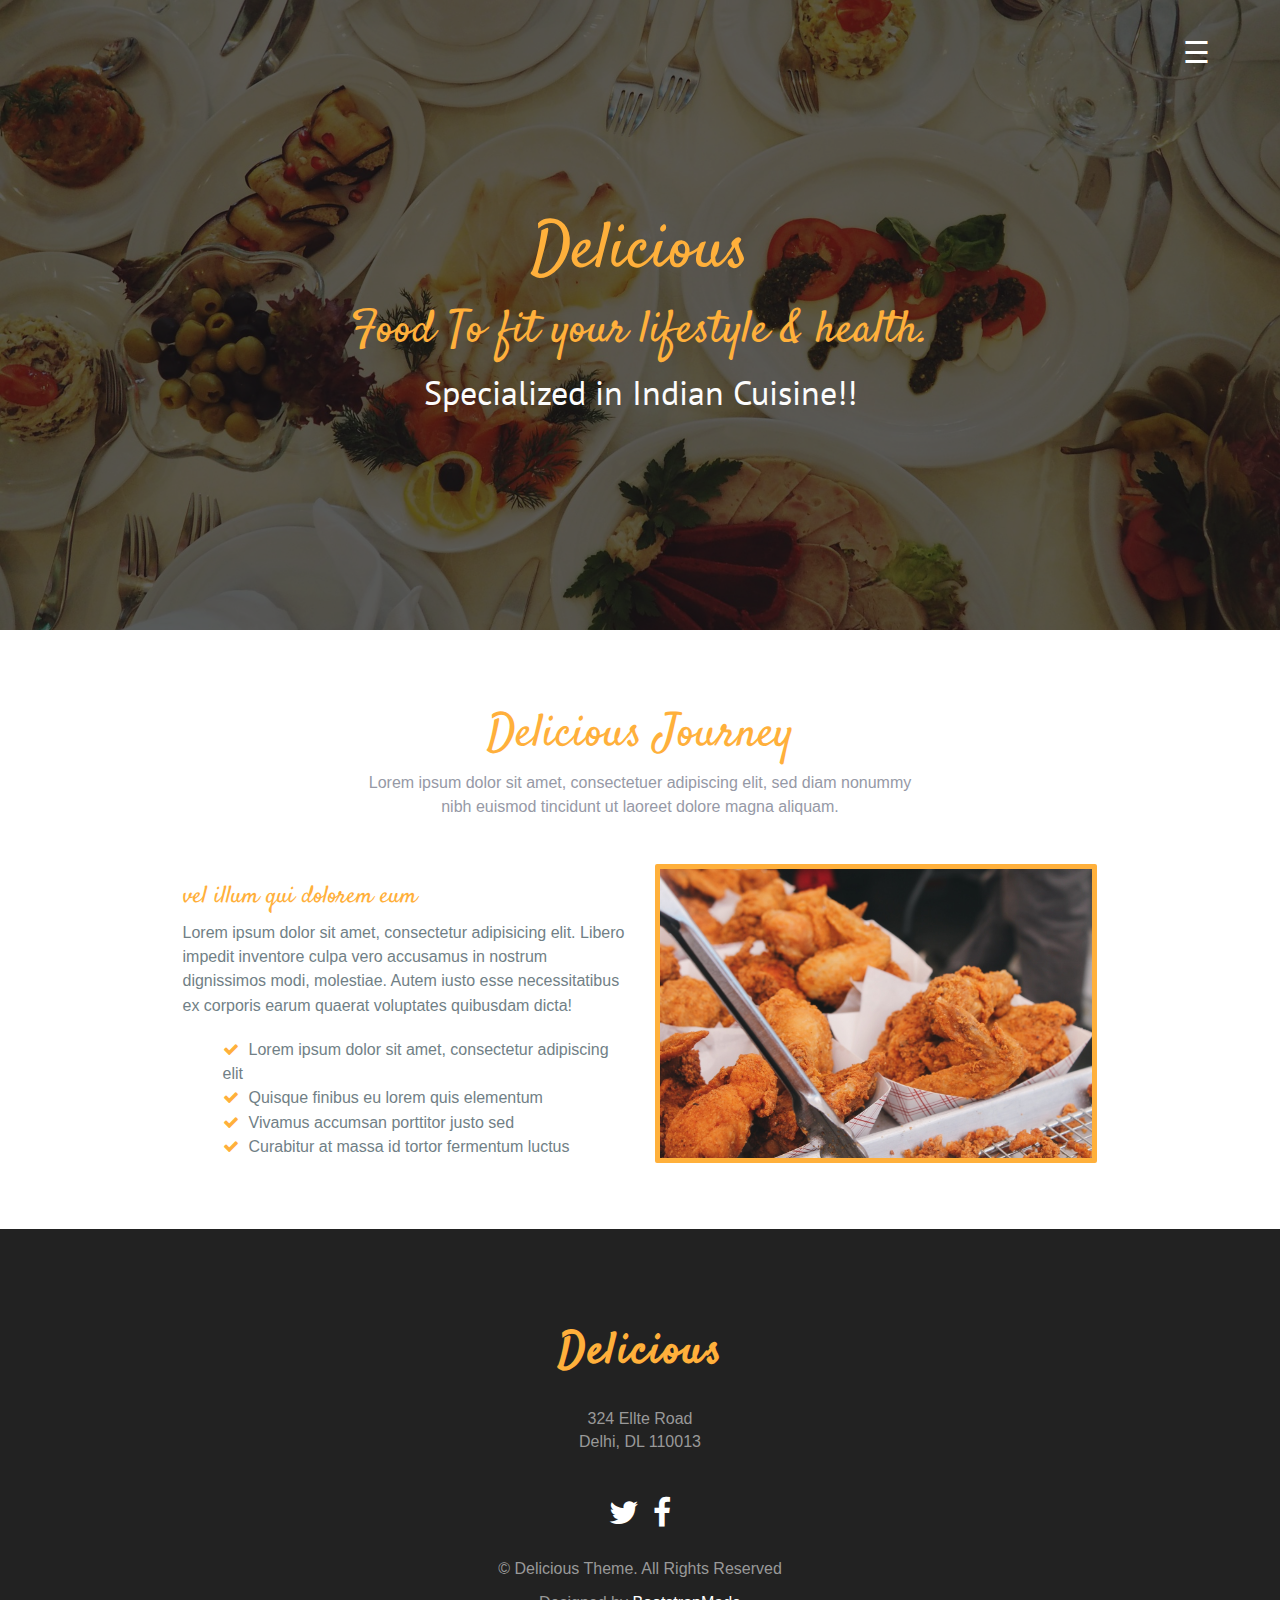
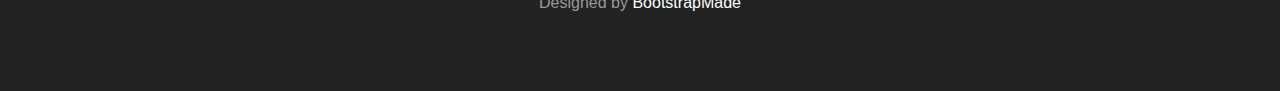
==== index.html @ b6e2ffa2 "removed some of the sections (e.g menu page)" ====
<!DOCTYPE html>
<html lang="en">

<head>
  <meta charset="utf-8">
  <meta name="viewport" content="width=device-width, initial-scale=1">
  <title>Delicious</title>
  <meta name="description" content="Free Bootstrap Theme by BootstrapMade.com">
  <meta name="keywords" content="free website templates, free bootstrap themes, free template, free bootstrap, free website template">

  <link rel="stylesheet" type="text/css" href="https://fonts.googleapis.com/css?family=Satisfy|Bree+Serif|Candal|PT+Sans">
  <link rel="stylesheet" type="text/css" href="css/font-awesome.min.css">
  <link rel="stylesheet" type="text/css" href="css/bootstrap.min.css">
  <link rel="stylesheet" type="text/css" href="css/style.css">
  <!-- =======================================================
    Theme Name: Delicious
    Theme URL: https://bootstrapmade.com/delicious-free-restaurant-bootstrap-theme/
    Author: BootstrapMade.com
    Author URL: https://bootstrapmade.com
  ======================================================= -->
</head>

<body>
  <!--banner-->
  <section id="banner">
    <div class="bg-color">
      <header id="header">
        <div class="container">
          <div id="mySidenav" class="sidenav">
            <a href="javascript:void(0)" class="closebtn" onclick="closeNav()">&times;</a>
            <a href="#about">About</a>
          </div>
          <!-- Use any element to open the sidenav -->
          <span onclick="openNav()" class="pull-right menu-icon">☰</span>
        </div>
      </header>
      <div class="container">
        <div class="row">
          <div class="inner text-center">
            <h1 class="logo-name">Delicious</h1>
            <h2>Food To fit your lifestyle & health.</h2>
            <p>Specialized in Indian Cuisine!!</p>
          </div>
        </div>
      </div>
    </div>
  </section>
  <!-- / banner -->
  <!--about-->
  <section id="about" class="section-padding">
    <div class="container">
      <div class="row">
        <div class="col-md-12 text-center marb-35">
          <h1 class="header-h">Delicious Journey</h1>
          <p class="header-p">Lorem ipsum dolor sit amet, consectetuer adipiscing elit, sed diam nonummy
            <br>nibh euismod tincidunt ut laoreet dolore magna aliquam. </p>
        </div>
        <div class="col-md-1"></div>
        <div class="col-md-10">
          <div class="col-md-6 col-sm-6">
            <div class="about-info">
              <h2 class="heading">vel illum qui dolorem eum</h2>
              <p>Lorem ipsum dolor sit amet, consectetur adipisicing elit. Libero impedit inventore culpa vero accusamus in nostrum dignissimos modi, molestiae. Autem iusto esse necessitatibus ex corporis earum quaerat voluptates quibusdam dicta!</p>
              <div class="details-list">
                <ul>
                  <li><i class="fa fa-check"></i>Lorem ipsum dolor sit amet, consectetur adipiscing elit</li>
                  <li><i class="fa fa-check"></i>Quisque finibus eu lorem quis elementum</li>
                  <li><i class="fa fa-check"></i>Vivamus accumsan porttitor justo sed </li>
                  <li><i class="fa fa-check"></i>Curabitur at massa id tortor fermentum luctus</li>
                </ul>
              </div>
            </div>
          </div>
          <div class="col-md-6 col-sm-6">
            <img src="img/res01.jpg" alt="" class="img-responsive">
          </div>
        </div>
        <div class="col-md-1"></div>
      </div>
    </div>
  </section>
  <!--/about-->
  <!-- footer -->
  <footer class="footer text-center">
    <div class="footer-top">
      <div class="row">
        <div class="col-md-offset-3 col-md-6 text-center">
          <div class="widget">
            <h4 class="widget-title">Delicious</h4>
            <address>324 Ellte Road<br>Delhi, DL 110013</address>
            <div class="social-list">
              <a href="#"><i class="fa fa-twitter" aria-hidden="true"></i></a>
              <a href="#"><i class="fa fa-facebook" aria-hidden="true"></i></a>
            </div>
            <p class="copyright clear-float">
              © Delicious Theme. All Rights Reserved
              <div class="credits">
                <!--
                  All the links in the footer should remain intact.
                  You can delete the links only if you purchased the pro version.
                  Licensing information: https://bootstrapmade.com/license/
                  Purchase the pro version with working PHP/AJAX contact form: https://bootstrapmade.com/buy/?theme=Delicious
                -->
                Designed by <a href="https://bootstrapmade.com/">BootstrapMade</a>
              </div>
            </p>
          </div>
        </div>
      </div>
    </div>
  </footer>
  <!-- / footer -->

  <script src="js/jquery.min.js"></script>
  <script src="js/jquery.easing.min.js"></script>
  <script src="js/bootstrap.min.js"></script>
  <script src="js/custom.js"></script>
  <script src="contactform/contactform.js"></script>

</body>

</html>
---- css/style.css ----
/*
    Theme Name: Delicious
    Theme URL: https://bootstrapmade.com/delicious-free-restaurant-bootstrap-theme/
    Author: BootstrapMade.com
    Author URL: https://bootstrapmade.com
*/

body {
	font-size: 15px;
    line-height: 1.52;
    color: #717f86;
    font-size: 16px;
	font-family: 'Open Sans', sans-serif;
    font-weight: 400;
    overflow-x: hidden;
}
ol, ul {
	list-style: none;
}
blockquote, q {
	quotes: none;
}
blockquote:before, blockquote:after,
q:before, q:after {
	content: '';
	content: none;
}
table {
	border-collapse: collapse;
	border-spacing: 0;
}
#banner{
    background: url(../img/banner-bg.jpg) no-repeat center top;
    background-size: cover;
    min-height: 630px;
}
.bg-color{
    background-color: RGBA(0, 0, 0, 0.61);
    min-height: 630px;
}
#banner h2{
    font-family: 'Satisfy', sans-serif;
    font-size: 45px;
    color: #FFB03B;
}
#banner p{
    font-family: 'PT Sans', sans-serif;
    color: #fcfcfc;
    font-size: 34px;
}
.section-padding{
    padding: 60px 0px;
}
.logo-name{
    font-family: 'Satisfy', sans-serif;
    font-size: 65px;
    margin-top: 140px;
    color: #FFB03B;
}
.sidenav {
    height: 100%;
    width: 0;
    position: fixed;
    z-index: 1;
    top: 0;
    right: 0;
    background-color: #111;
    overflow-x: hidden;
    padding-top: 60px;
    transition: 0.5s;
}
.sidenav a {
    padding: 8px 8px 8px 32px;
    text-decoration: none;
    font-size: 25px;
    color: #818181;
    display: block;
    transition: 0.3s
}
.sidenav a:hover, .offcanvas a:focus{
    color: #f1f1f1;
}
.closebtn {
    position: absolute;
    top: 0;
    right: 25px;
    font-size: 36px !important;
    margin-left: 50px;
}
#main {
    transition: margin-left .5s;
    padding: 20px;
}
.menu-icon
{
    color: #fff;
    font-size: 30px;
    margin-top: 30px;
    cursor: pointer;
}

.header-h {
    color: #FFB03B;
    font-size: 46px;
    font-family: 'Satisfy', sans-serif;
    font-weight: 300;
}
.header-p {
    color: #9699a6;
    font-size: 16px;
}
.msg-row {
    margin-top: 56px;
}
.media-body, .media-left, .media-right {
    display: table-cell;
    vertical-align: top;
}
.bg-13 {background-color: #f04e4e;
    width: 70px;
    height: 70px;
    border-radius: 50%;
}
.contact-icon {
    color: #fff;
    position: absolute;
    left: 34px;
    font-size: 32px;
    margin-top: 18px;
}
.bg-1 {
    background-color: #fecc17;
    width: 70px;
    height: 70px;
    border-radius: 50%;
}
.bg-14 {
    background-color: #ccdb38;
    width: 70px;
    height: 70px;
    border-radius: 50%;
}
.dark-blue {
    color: #31364c;
    font-size: 24px;
    margin-top: 0;
}
.light-blue {
    color: #9699a6;
    font-size: 16px;
    margin-bottom: 1px;
}
.media-body {
    margin-left: 10px;
    padding-left: 13px;
}
.media-2 {
    margin-top: 30px;
}
.newinput .form-group {
    margin: 8px 0 9px !important;
    padding-bottom: 10px;
}
.contact-form .form-control {
    color: #000 !important;
    font-size: 16px;
    font-weight: normal;
    height: 38px;
    line-height: 1.42857;
    padding: 7px 0;
}
.form-control, .form-group .form-control {
    border: 0;
    background-image: -webkit-gradient(linear, left top, left bottom, from(#009688), to(#009688)), -webkit-gradient(linear, left top, left bottom, from(#D2D2D2), to(#D2D2D2));
    background-image: -webkit-linear-gradient(#009688, #009688), -webkit-linear-gradient(#D2D2D2, #D2D2D2);
    background-image: -o-linear-gradient(#009688, #009688), -o-linear-gradient(#D2D2D2, #D2D2D2);
    background-image: linear-gradient(#009688, #009688), linear-gradient(#D2D2D2, #D2D2D2);
    -webkit-background-size: 0 2px, 100% 1px;
    background-size: 0 2px, 100% 1px;
    background-repeat: no-repeat;
    background-position: center bottom, center -webkit-calc(100% - 1px);
    background-position: center bottom, center calc(100% - 1px);
    background-color: rgba(0, 0, 0, 0);
    -webkit-transition: background 0s ease-out;
    -o-transition: background 0s ease-out;
    transition: background 0s ease-out;
    float: none;
    -webkit-box-shadow: none;
    box-shadow: none;
    border-radius: 0;
}
.contact-form {
    margin: 8px 0 9px !important;
    padding-bottom: 10px;
}
.contact-form textarea.form-control {
    color: #000 !important;
    height: auto;
}
.contacts-btn {
    background-color:  #FFB03B !important;
    color: #ffffff !important;
    width: 170px;
    height: 54px;
    border-radius: 3px;
    font-size: 16px;
    font-family: 'Roboto', sans-serif;
    font-weight: normal;
    text-transform: capitalize;
    border: 0px;
    color: #000 !important;
}

.validation {
    color: red;
    display:none;
    margin: 0 0 20px;
    font-weight:400;
    font-size:13px;
}

#sendmessage {
    color: green;
    border:1px solid green;
    display:none;
    text-align:center;
    padding:15px;
    font-weight:600;
    margin-bottom:15px;
}

#errormessage {
    color: red;
    display:none;
    border:1px solid red;
    text-align:center;
    padding:15px;
    font-weight:600;
    margin-bottom:15px;
}

#sendmessage.show, #errormessage.show, .show {
    display:block;
}

.phone-in-talk, .hour-icon
{
    font-size: 35px;
    line-height: 70px;
    color: rgb(255, 255, 255);
}


.heading{
    font-family: 'Satisfy', sans-serif;
    color: #FFB03B;
    font-size: 24px;
}
.marb-35{
    margin-bottom: 35px;
}
.details-list{
    margin-top: 20px;
}
.details-list ul li i {
    margin-right: 10px;
    color: #ffb03b;
}
#about img
{
    border: 5px solid rgb(255, 176, 59);
    border-radius: 2px;
}
#event{
    background: url('../img/res02.jpg') no-repeat;
    background-size: cover;
}
.left-images img {
    height: 308px;
    width: 100%;
}
.left-images{
    padding: 0px;
}
.details-text {
    border-right: 2px solid #841b2d;
}
.details-text {
    background-color: rgba(14, 4, 4, 0.70);
    border-right: 2px solid #A87F41;
    padding: 20px 20px 30px 30px;
    overflow: auto;
}
.content-holder h2 {
    color: #FFB03B;
    font-size: 32px;
    padding-bottom: 15px;
    font-family: 'Satisfy', sans-serif;
}
.content-holder address strong {
    color: #FFB03B;
    padding: 10px 0px;
}
.details-text p {
    color: #E8E8E8;
    line-height: 26px;
    letter-spacing: 1px;
    font-weight: 300;
}
.btn-read-more {
    background: #FFB03B;
    padding: 7px 19px;
    font-family: 'Roboto', sans-serif;
    font-size: 12px;
    line-height: 17px;
    font-weight: 400;
    letter-spacing: 1px;
    border-radius: 3px;
    color: #000;
    text-transform: uppercase;
    margin-top: 10px;
}
.btn-read-more:hover
{
    color: #000;
}
#Container .mix{
    display: none;
}
.menu-restaurant{
    width: 50%;
    float: left;
    padding: 15px;
    position: relative;
}
.menu-restaurant .menu-title {
    float: left;
    font-family: Montserrat,arial;
    text-transform: uppercase;
    letter-spacing: 1px;
    color: #FFB03B;
}
.menu-restaurant .menu-line {
    position: absolute;
    bottom: 6px;
    border-bottom: 1px dotted rgba(0,0,0,.3);
    margin-left: .6rem;
    margin-right: .6rem;
}
.menu-restaurant .menu-price {
    font-weight: 600;
    position: absolute;
    right: 0;
    top: 0;
}
.menu-restaurant .menu-subtitle {
    display: block;
    float: left;
    color: #B1B1B1;
    font-family: Satisfy,'Open Sans',arial;
    font-size: 1.2rem;
}
.menu-restaurant span.clearfix {
    position: relative;
    display: block;
}

#menu-flters ul li a.active, #menu-flters ul li a:hover {
    background: #FFB03B;
    color: #fff;
    border: 1px solid #FFB03B;
}
#menu-flters ul li {
    display: inline-block;
    color: #fff;
    text-transform: capitalize;
    letter-spacing: 1px;
    margin-bottom: 40px;
}
#menu-flters ul li a {
    padding: 10px 20px;
    font-size: 14px;
    color: #565656;
    border-radius: 0px;
    border: 1px solid #BBBBBB;
    text-decoration: none;
    cursor: pointer;
}

.footer {
    width: 100%;
    background-color: #222;
    position: relative;
    z-index: 1;
}
.footer a {
    color: #fff;
}

.footer .footer-top {
    padding-top: 9rem;
    padding-bottom: 5rem;
}
.footer .widget-title, .footer .widget-title a {
    font-size: 1.4rem;
    font-weight: 700;
    letter-spacing: 0.2rem;
    color: #999;
}
.footer .widget-title{
    padding-bottom: 20px;
    font-family: 'Satisfy', sans-serif;
    font-size: 44px;
    color: #FFB03B;
}
.footer .widget, .footer address {
    color: #999;
    text-transform: none;
    font-style: normal;
    padding-bottom: 15px;
}
.footer .navigation, .footer .social-list {
    float: none;
    margin-bottom: 20px;
}
.list-horizontal li {
    display: inline-block;
}
#contact{
    background-color: rgba(221, 221, 221, 0.33);
}
.footer .social-list a {
    font-size: 32px;
    font-weight: normal;
    color: #fff;
    text-transform: uppercase;
    margin: 0 5px;
}
@media (min-width: 768px) and (max-width: 980px) {
    .content-holder h2 {
        font-size: 23px;
    }
    .details-text p {
        line-height: 16.6px;
    }
}
@media (min-width: 451px) and (max-width: 767px) {
    .details-text {
        border:0px;
        border-bottom: 2px solid #A87F41;
    }
}
@media (min-width: 20px) and (max-width: 450px) {
    .menu-restaurant {
    width: 100%;
    }
    .details-text {
        border:0px;
        border-bottom: 2px solid #A87F41;
    }
    .header-h {
        font-size: 35px;
    }
    .header-p, body{
        font-size: 14px;
    }
    .about-info, .mr-15{
        margin-bottom: 15px;
    }
    #banner h2{
        font-size: 25px;
    }
    #banner p{
        font-size: 25px;
    }
    .sidenav {padding-top: 15px;}
    .sidenav a {font-size: 18px;}
}
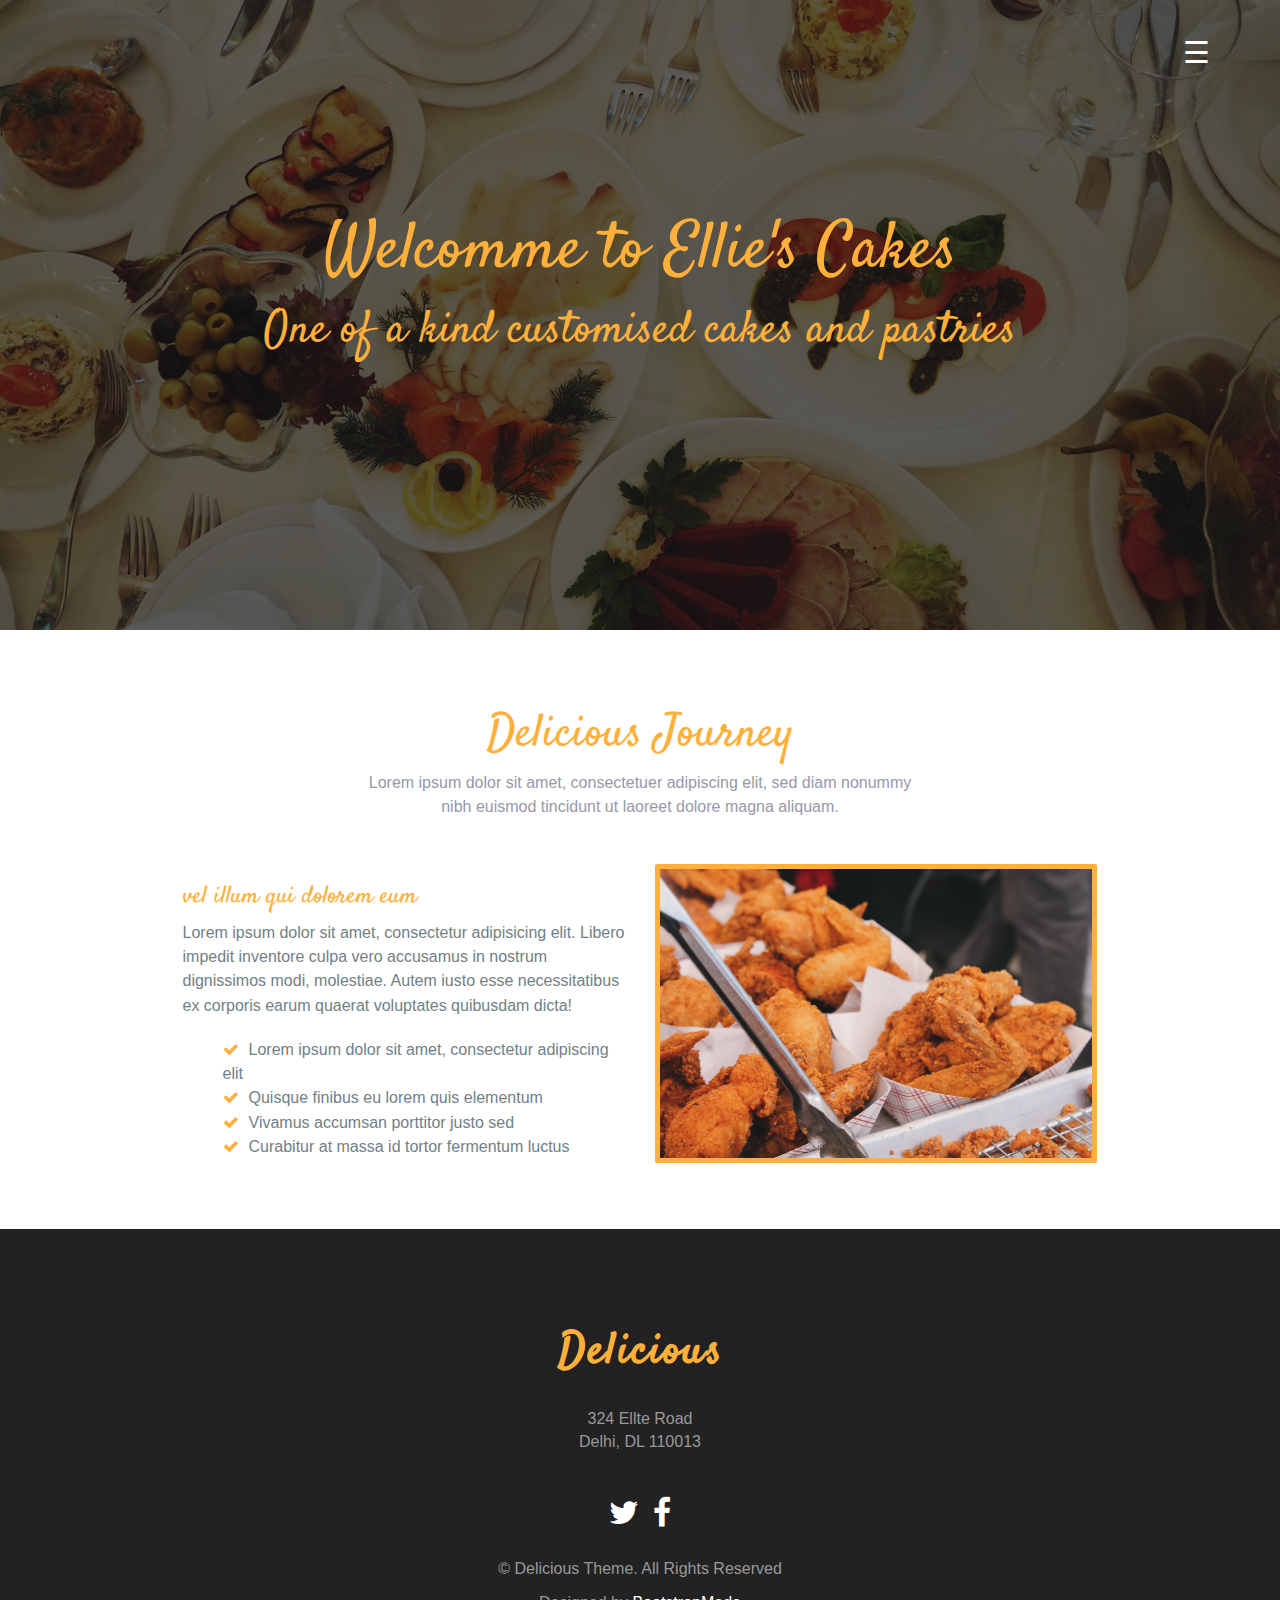
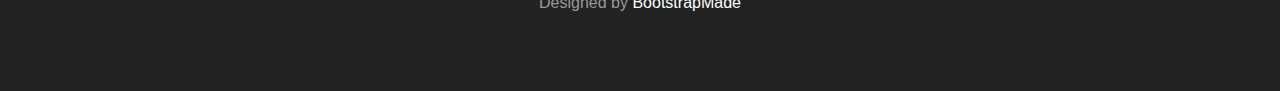
==== commit 4e844c1b: "title" ====
--- a/index.html
+++ b/index.html
@@ -4,7 +4,7 @@
 <head>
   <meta charset="utf-8">
   <meta name="viewport" content="width=device-width, initial-scale=1">
-  <title>Delicious</title>
+  <title>Welcome to Ellies' Cakes</title>
   <meta name="description" content="Free Bootstrap Theme by BootstrapMade.com">
   <meta name="keywords" content="free website templates, free bootstrap themes, free template, free bootstrap, free website template">
 
@@ -37,9 +37,9 @@
       <div class="container">
         <div class="row">
           <div class="inner text-center">
-            <h1 class="logo-name">Delicious</h1>
-            <h2>Food To fit your lifestyle & health.</h2>
-            <p>Specialized in Indian Cuisine!!</p>
+            <h1 class="logo-name">Welcomme to Ellie's Cakes</h1>
+            <h2>One of a kind customised cakes and pastries</h2>
+
           </div>
         </div>
       </div>
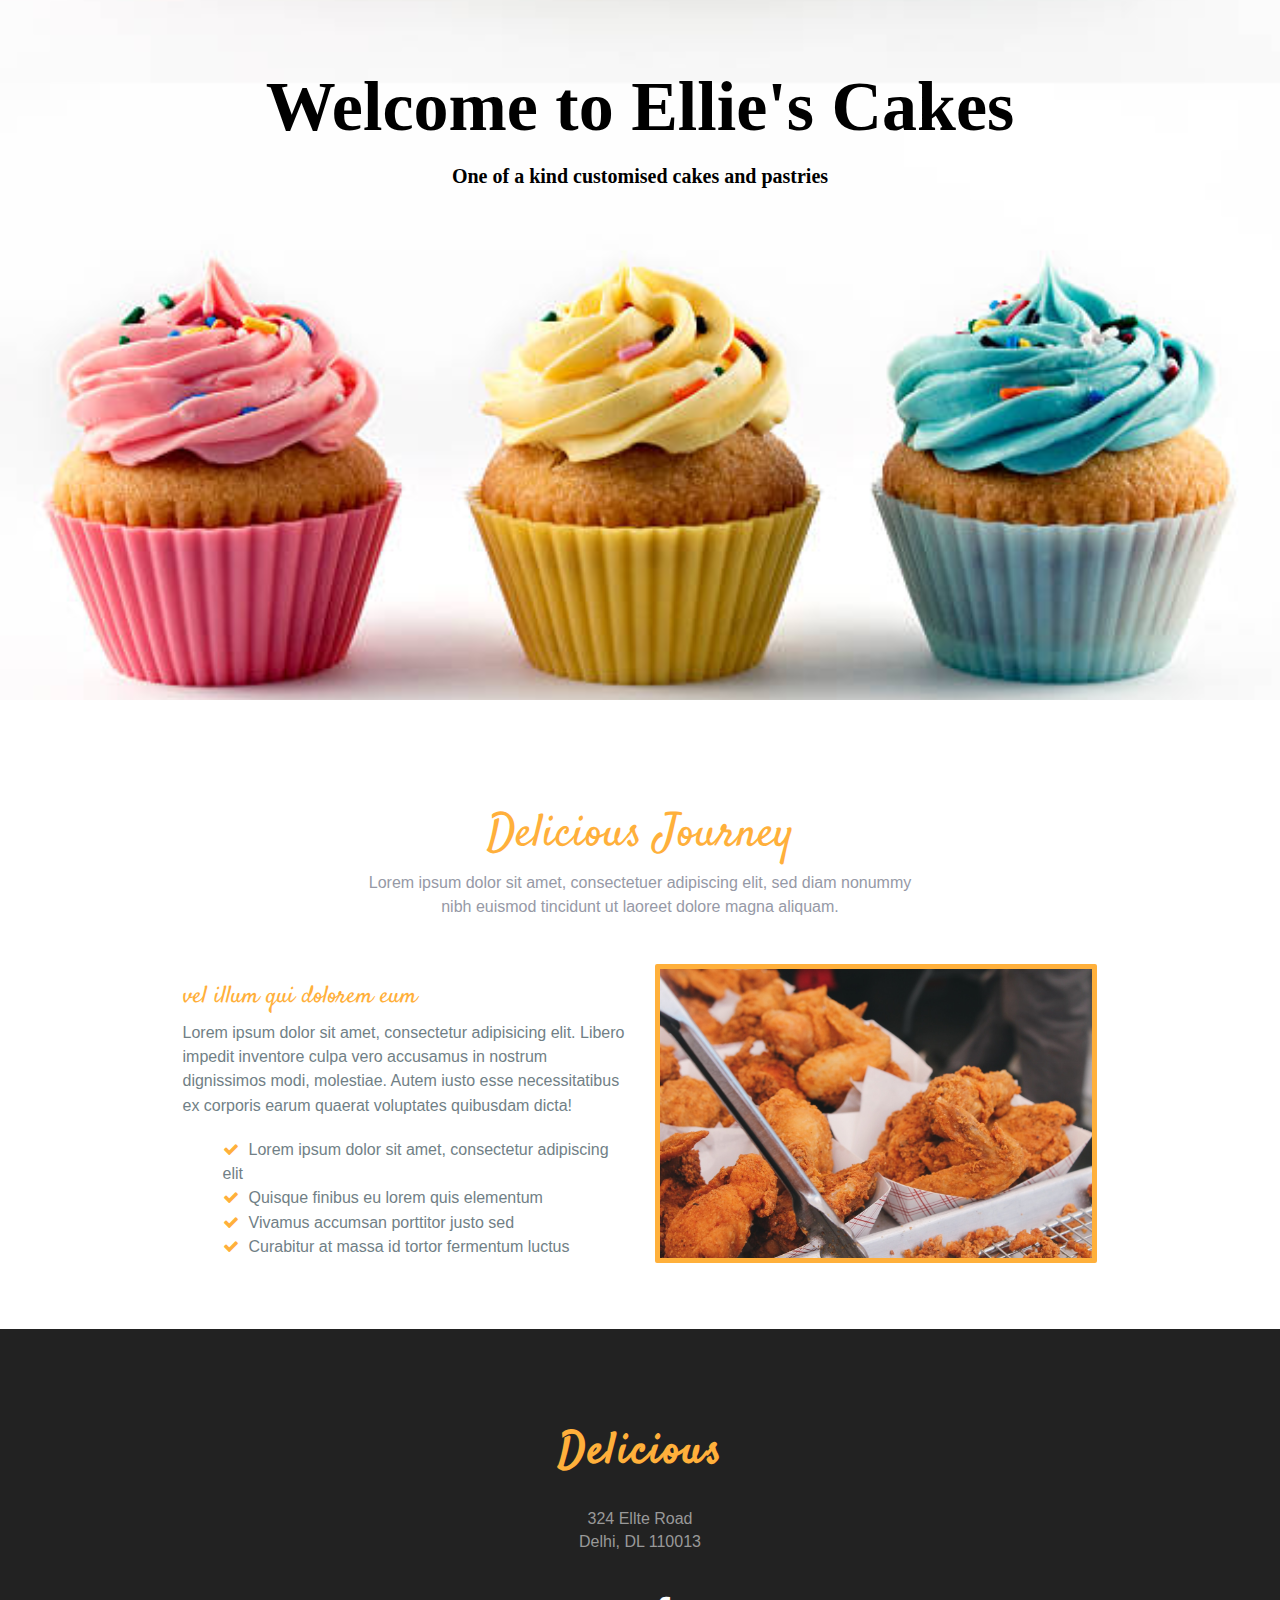
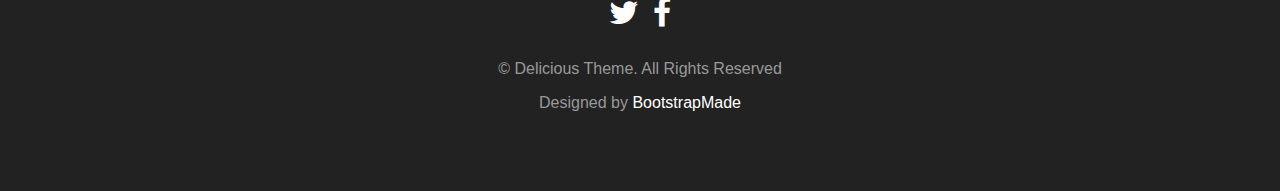
==== commit 914cf3e6: "Added a CSS file, and changed the background image" ====
--- a/index.html
+++ b/index.html
@@ -4,9 +4,11 @@
 <head>
   <meta charset="utf-8">
   <meta name="viewport" content="width=device-width, initial-scale=1">
-  <title>Welcome to Ellies' Cakes</title>
+  <title>Ellies' Cakes</title>
   <meta name="description" content="Free Bootstrap Theme by BootstrapMade.com">
   <meta name="keywords" content="free website templates, free bootstrap themes, free template, free bootstrap, free website template">
+  <link href='css/bootstrap.css' rel='stylesheet'>
+  <link href='css/main.css' rel='stylesheet'>
 
   <link rel="stylesheet" type="text/css" href="https://fonts.googleapis.com/css?family=Satisfy|Bree+Serif|Candal|PT+Sans">
   <link rel="stylesheet" type="text/css" href="css/font-awesome.min.css">
@@ -22,23 +24,15 @@
 
 <body>
   <!--banner-->
-  <section id="banner">
-    <div class="bg-color">
-      <header id="header">
-        <div class="container">
-          <div id="mySidenav" class="sidenav">
-            <a href="javascript:void(0)" class="closebtn" onclick="closeNav()">&times;</a>
-            <a href="#about">About</a>
-          </div>
-          <!-- Use any element to open the sidenav -->
-          <span onclick="openNav()" class="pull-right menu-icon">☰</span>
-        </div>
-      </header>
-      <div class="container">
-        <div class="row">
-          <div class="inner text-center">
-            <h1 class="logo-name">Welcomme to Ellie's Cakes</h1>
-            <h2>One of a kind customised cakes and pastries</h2>
+  <div class='jumbotron'>
+    <div class ='container'>
+      <div id="welcome" class='text-center'>
+        <h1>Welcome to Ellie's Cakes</h1>
+        <h2>One of a kind customised cakes and pastries</h2>
+  </div>
+
+</div>
+</div>
 
           </div>
         </div>
--- a/css/main.css
+++ b/css/main.css
@@ -0,0 +1,23 @@
+.jumbotron {
+background-image: url('../img/cupcakes.jpg');
+background-repeat: repeat;
+background-position: center;
+background-size: contain;
+background-attachment: fixed;
+min-height: 700px;
+}
+
+#welcome h1 {
+  font-size: 70px;
+  font-weight: 800;
+  color: black;
+  font-family: Calibri;
+}
+
+
+#welcome h2 {
+  font-size: 20px;
+  font-weight: 600;
+  color: black;
+  font-family: Calibri;
+}
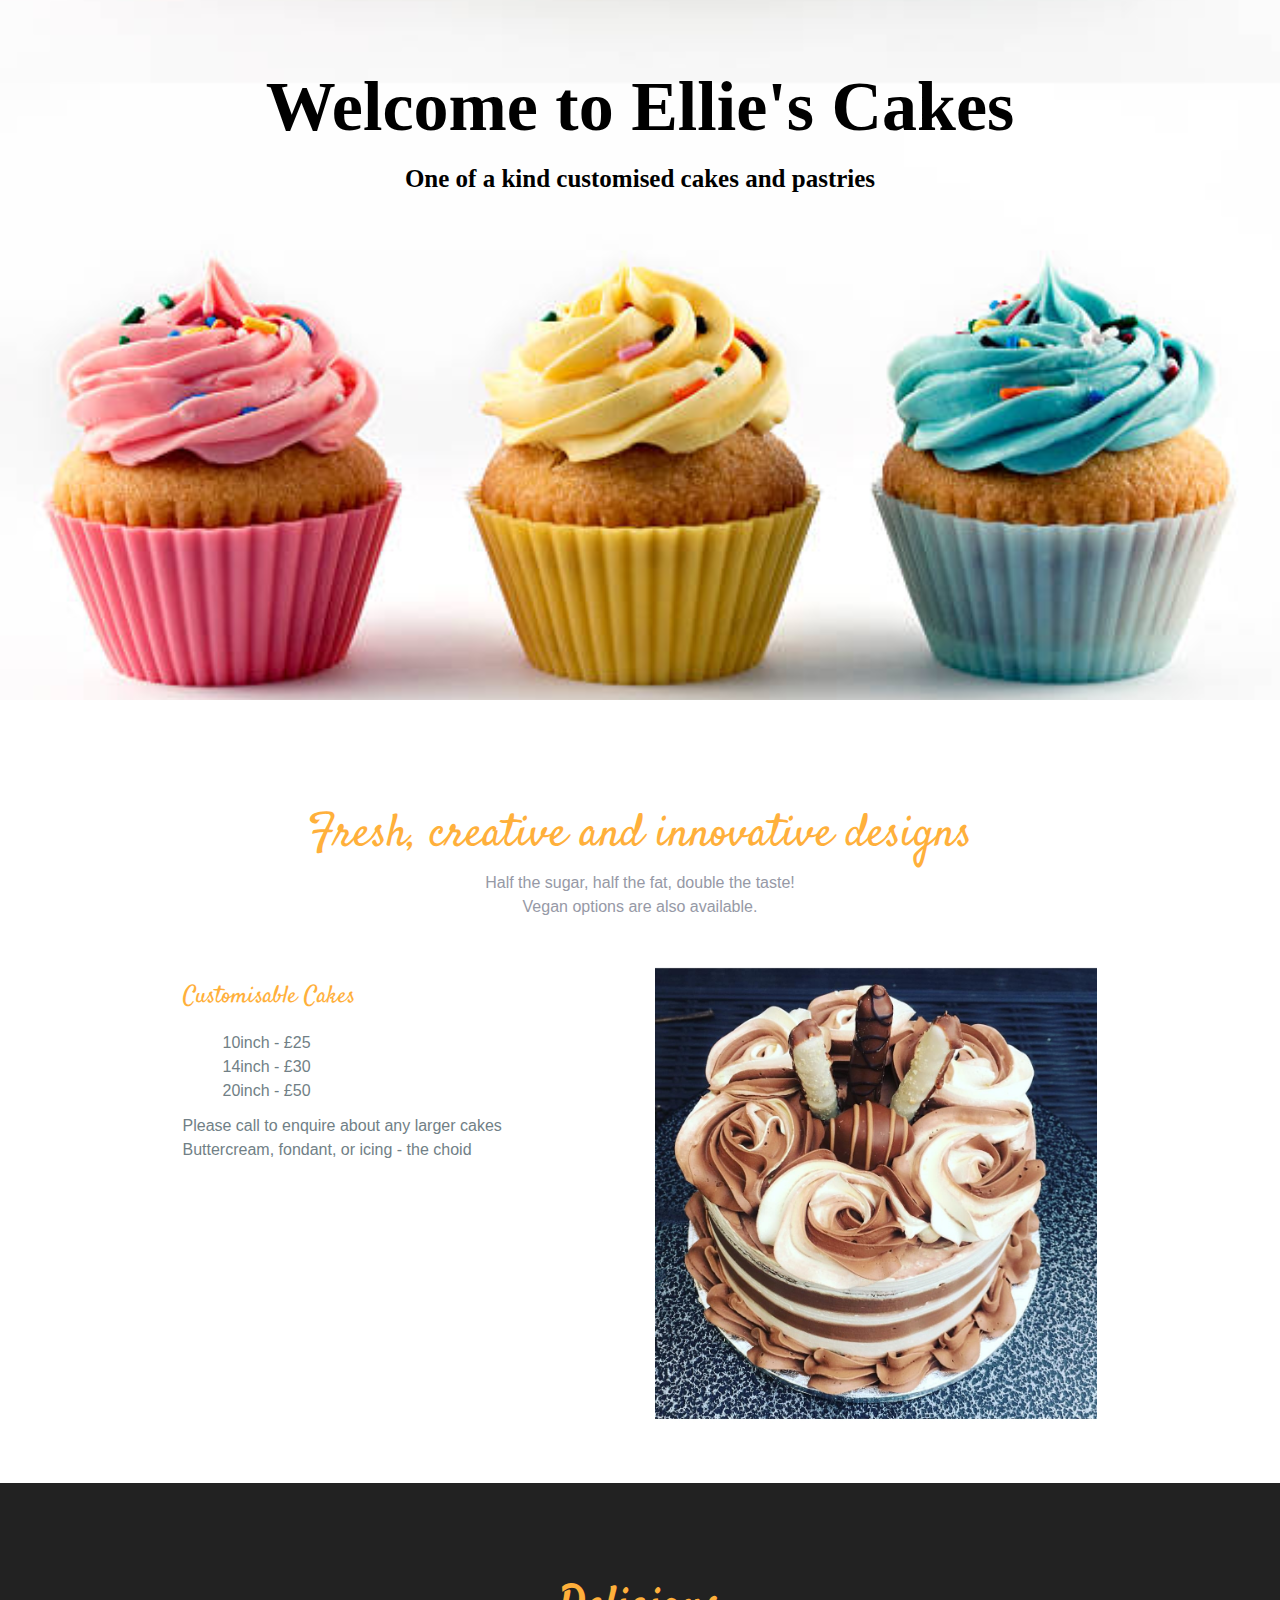
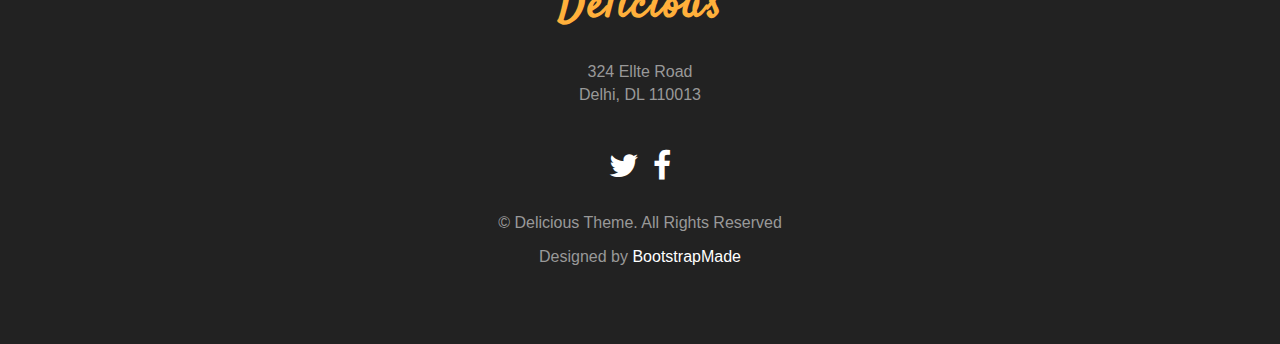
==== commit e77ff979: "added some info in the middle of the page aboout costs etc." ====
--- a/index.html
+++ b/index.html
@@ -41,32 +41,33 @@
   </section>
   <!-- / banner -->
   <!--about-->
-  <section id="about" class="section-padding">
+  <section id="moreinfo" class="section-padding">
     <div class="container">
       <div class="row">
         <div class="col-md-12 text-center marb-35">
-          <h1 class="header-h">Delicious Journey</h1>
-          <p class="header-p">Lorem ipsum dolor sit amet, consectetuer adipiscing elit, sed diam nonummy
-            <br>nibh euismod tincidunt ut laoreet dolore magna aliquam. </p>
+          <h1 class="header-h">Fresh, creative and innovative designs</h1>
+          <p class="header-p">Half the sugar, half the fat, double the taste!
+            <br> Vegan options are also available.</p>
         </div>
         <div class="col-md-1"></div>
         <div class="col-md-10">
           <div class="col-md-6 col-sm-6">
             <div class="about-info">
-              <h2 class="heading">vel illum qui dolorem eum</h2>
-              <p>Lorem ipsum dolor sit amet, consectetur adipisicing elit. Libero impedit inventore culpa vero accusamus in nostrum dignissimos modi, molestiae. Autem iusto esse necessitatibus ex corporis earum quaerat voluptates quibusdam dicta!</p>
+              <h2 class="heading">Customisable Cakes</h2>
+
               <div class="details-list">
                 <ul>
-                  <li><i class="fa fa-check"></i>Lorem ipsum dolor sit amet, consectetur adipiscing elit</li>
-                  <li><i class="fa fa-check"></i>Quisque finibus eu lorem quis elementum</li>
-                  <li><i class="fa fa-check"></i>Vivamus accumsan porttitor justo sed </li>
-                  <li><i class="fa fa-check"></i>Curabitur at massa id tortor fermentum luctus</li>
-                </ul>
+                  <li>10inch - £25 </li>
+                  <li>14inch - £30</li>
+                  <li>20inch - £50 </li>
+              </ul>
+              Please call to enquire about any larger cakes
+              <p> Buttercream, fondant, or icing - the choid</p>
               </div>
             </div>
           </div>
           <div class="col-md-6 col-sm-6">
-            <img src="img/res01.jpg" alt="" class="img-responsive">
+            <img src="img/choccake.jpg" alt="" class="img-responsive">
           </div>
         </div>
         <div class="col-md-1"></div>
--- a/css/main.css
+++ b/css/main.css
@@ -16,8 +16,14 @@
 
 
 #welcome h2 {
-  font-size: 20px;
+  font-size: 25px;
   font-weight: 600;
   color: black;
-  font-family: Calibri;
+  font-family: cursive; Calibri;
 }
+
+
+ {
+  color: #e6005c;
+
+}
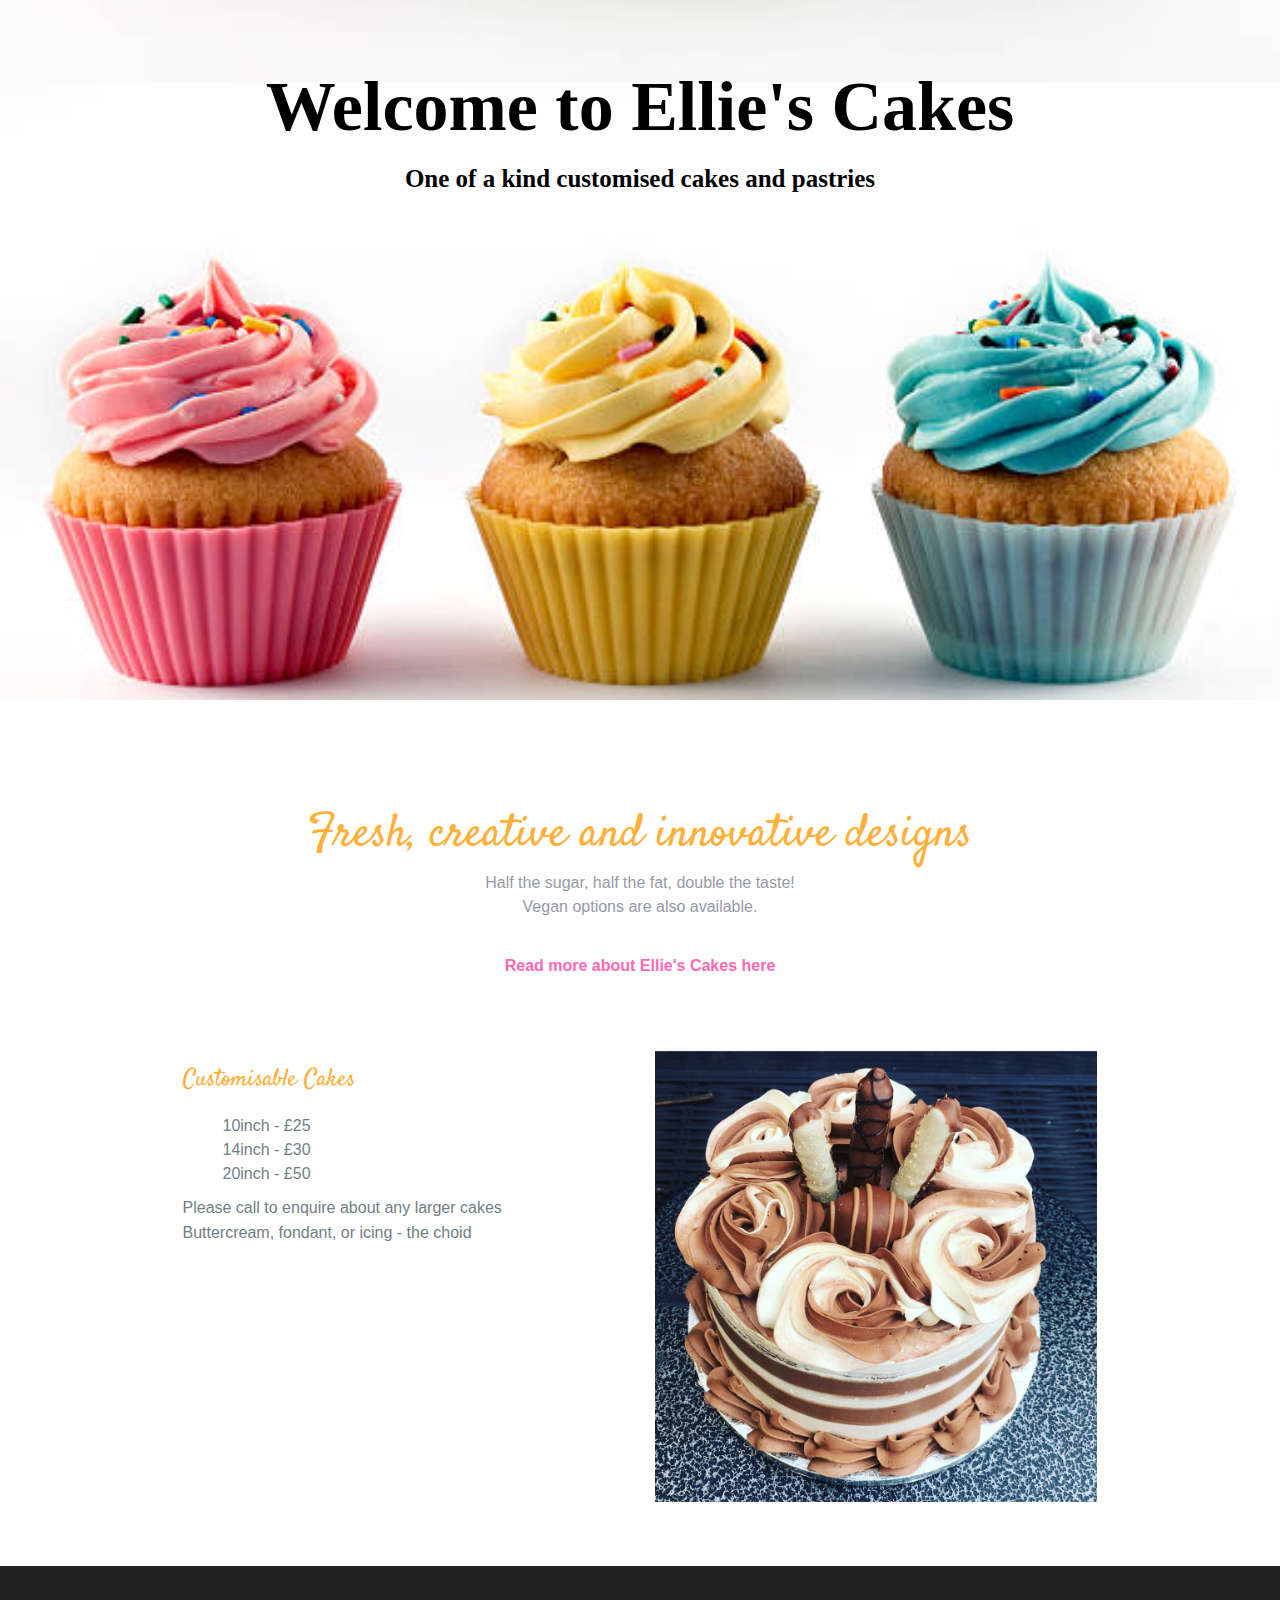
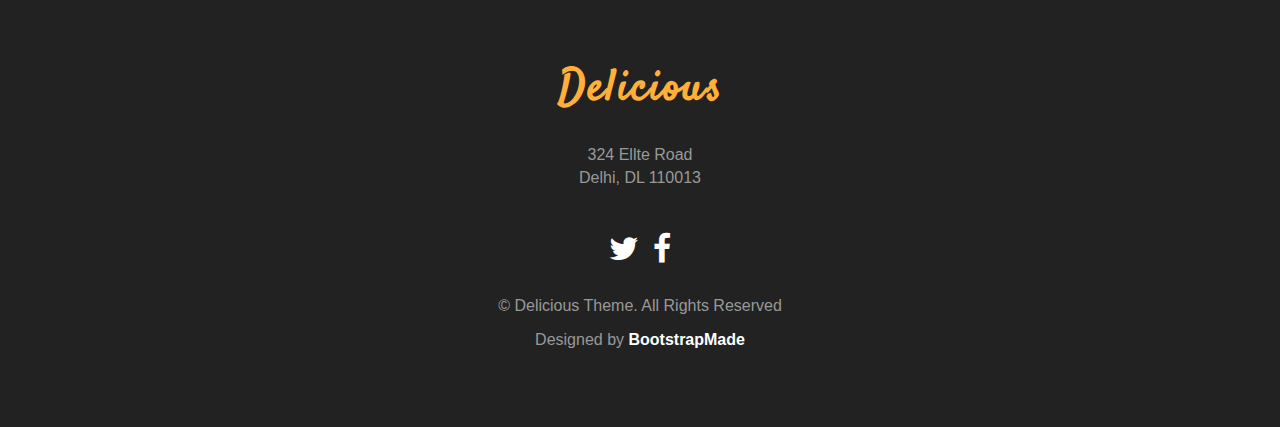
==== commit d72aa5f2: "linked the about page" ====
--- a/index.html
+++ b/index.html
@@ -47,7 +47,9 @@
         <div class="col-md-12 text-center marb-35">
           <h1 class="header-h">Fresh, creative and innovative designs</h1>
           <p class="header-p">Half the sugar, half the fat, double the taste!
-            <br> Vegan options are also available.</p>
+            <br> Vegan options are also available.</br> </p>
+
+            <br> <p> <a href="about.html">Read more about Ellie's Cakes here </a> </p> </br>
         </div>
         <div class="col-md-1"></div>
         <div class="col-md-10">
--- a/css/main.css
+++ b/css/main.css
@@ -22,8 +22,12 @@
   font-family: cursive; Calibri;
 }
 
+a:link {color: hotPink;
+  font-weight: bold;
+}
 
- {
-  color: #e6005c;
+a:hover {color: Pink;
+font-weight: bold;
+font-size: 20px;
 
 }
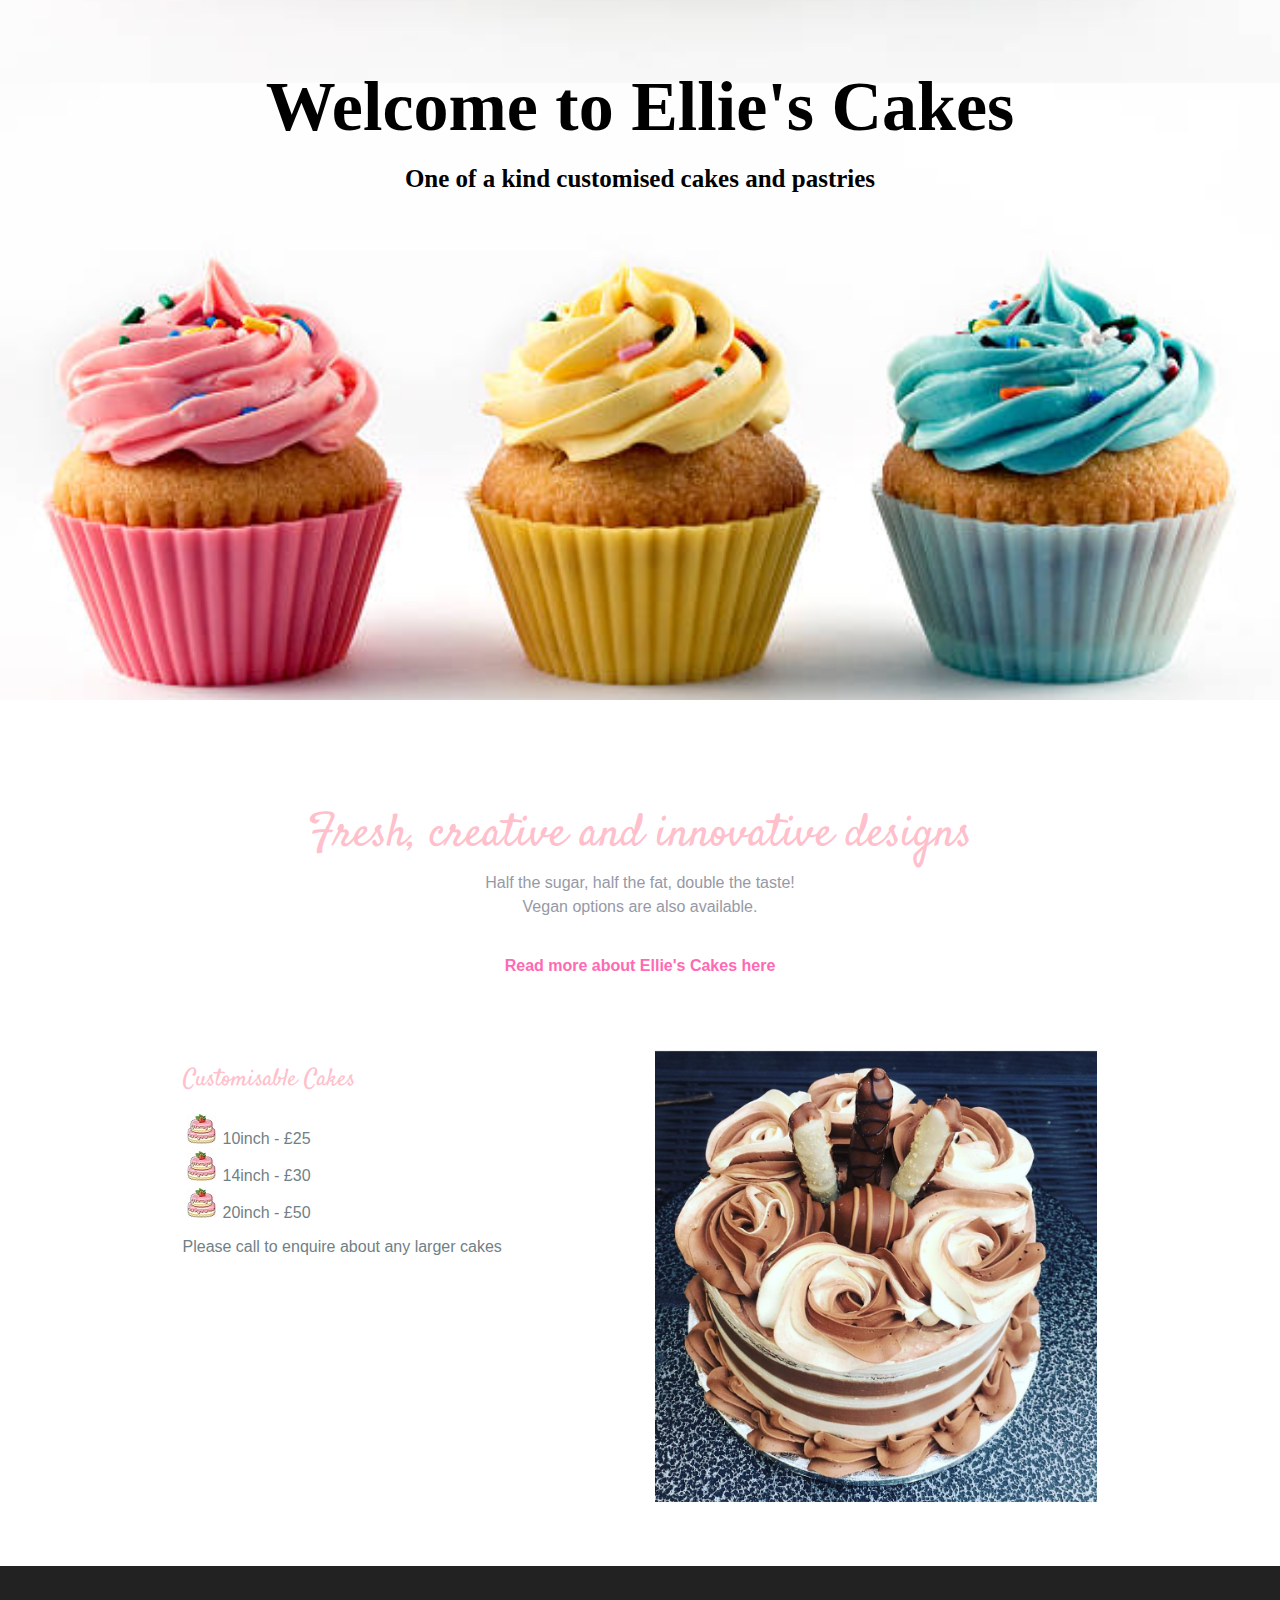
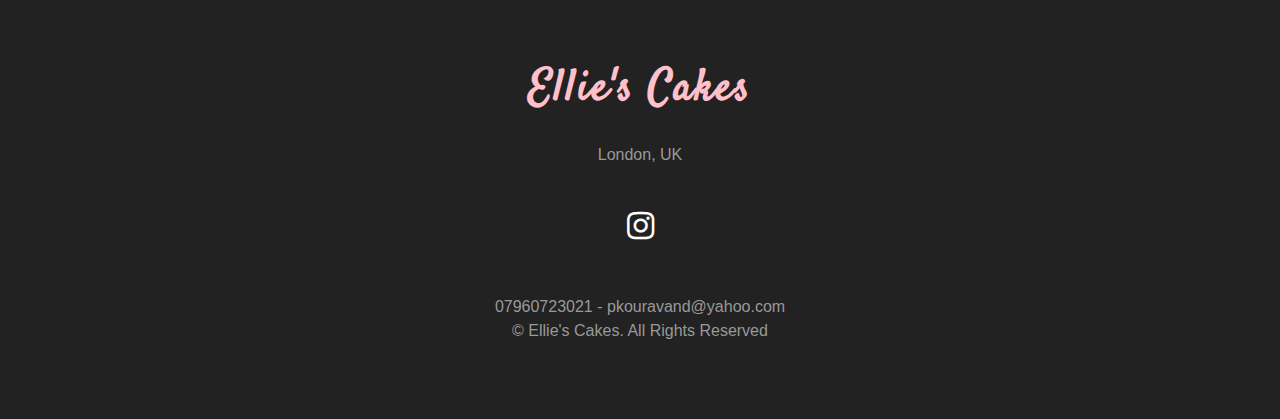
==== commit b8d6ec8f: "I changed the footer text color and added some bullet points" ====
--- a/index.html
+++ b/index.html
@@ -64,7 +64,6 @@
                   <li>20inch - £50 </li>
               </ul>
               Please call to enquire about any larger cakes
-              <p> Buttercream, fondant, or icing - the choid</p>
               </div>
             </div>
           </div>
@@ -78,19 +77,20 @@
   </section>
   <!--/about-->
   <!-- footer -->
+    <section id="footer">
   <footer class="footer text-center">
     <div class="footer-top">
       <div class="row">
         <div class="col-md-offset-3 col-md-6 text-center">
           <div class="widget">
-            <h4 class="widget-title">Delicious</h4>
-            <address>324 Ellte Road<br>Delhi, DL 110013</address>
+            <h4 class="widget-title"> Ellie's Cakes </h4>
+              <address>London, UK</address>
             <div class="social-list">
-              <a href="#"><i class="fa fa-twitter" aria-hidden="true"></i></a>
-              <a href="#"><i class="fa fa-facebook" aria-hidden="true"></i></a>
+              <a href="https://www.instagram.com/ellie_cakes1/"><i class="fa fa-instagram" aria-hidden="true"></i></a>
             </div>
+            <br> 07960723021 - pkouravand@yahoo.com
             <p class="copyright clear-float">
-              © Delicious Theme. All Rights Reserved
+              © Ellie's Cakes. All Rights Reserved
               <div class="credits">
                 <!--
                   All the links in the footer should remain intact.
@@ -98,14 +98,14 @@
                   Licensing information: https://bootstrapmade.com/license/
                   Purchase the pro version with working PHP/AJAX contact form: https://bootstrapmade.com/buy/?theme=Delicious
                 -->
-                Designed by <a href="https://bootstrapmade.com/">BootstrapMade</a>
-              </div>
+                              </div>
             </p>
-          </div>
+            </div>
         </div>
       </div>
     </div>
   </footer>
+</section>
   <!-- / footer -->
 
   <script src="js/jquery.min.js"></script>
--- a/css/main.css
+++ b/css/main.css
@@ -26,8 +26,14 @@
   font-weight: bold;
 }
 
-a:hover {color: Pink;
-font-weight: bold;
-font-size: 20px;
+a:hover {background-color: pink;}
 
+#moreinfo h1, .about-info h2 {
+color: pink;
 }
+
+li {list-style-image: url(../img/pinkcake.jpg);}
+
+#footer h4 {
+    color: pink;
+}
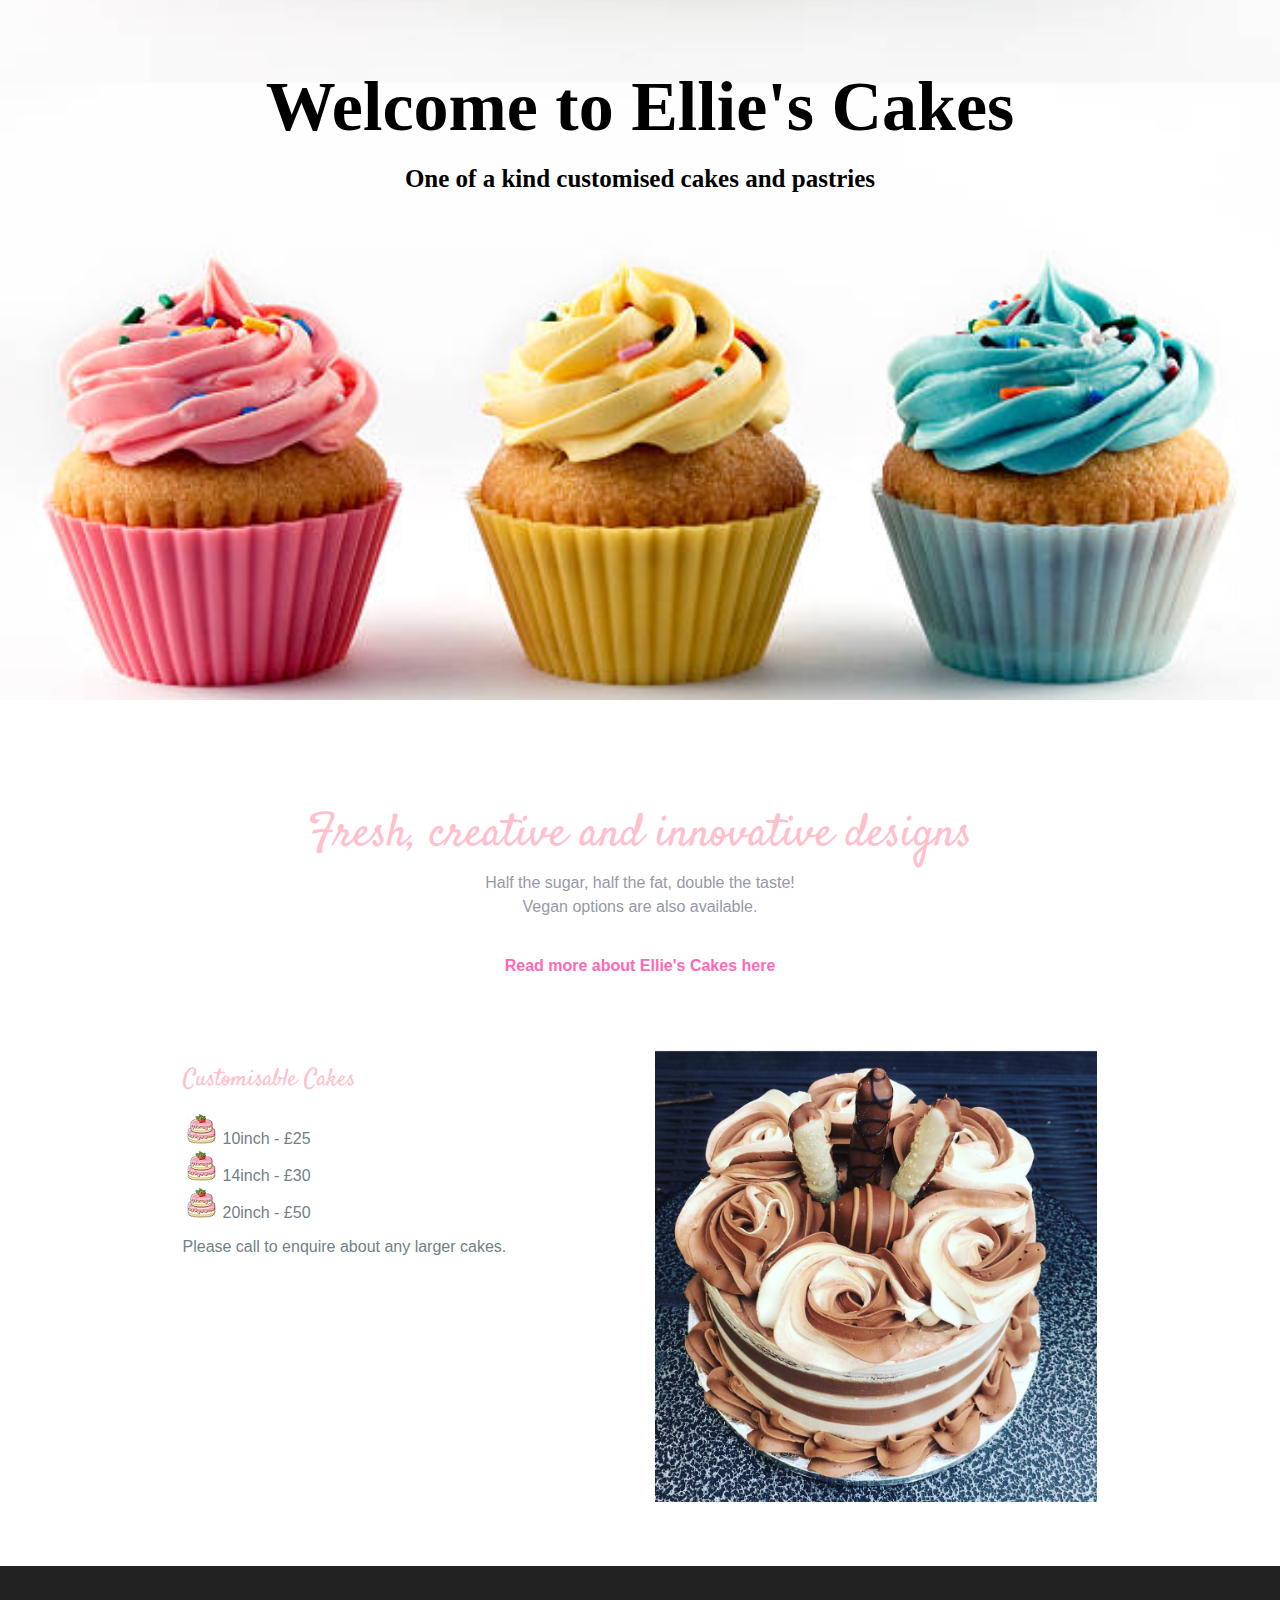
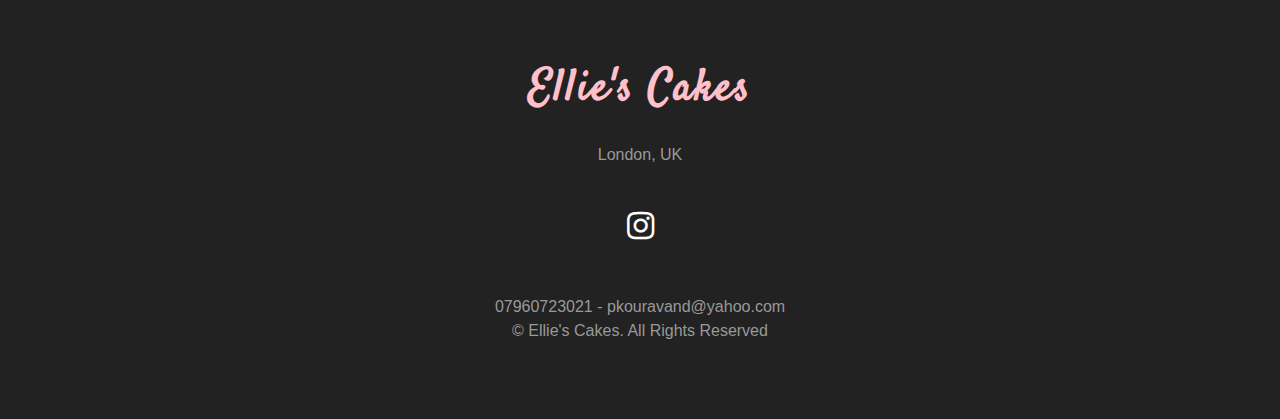
==== commit c485a8b4: "Made the code more neat" ====
--- a/index.html
+++ b/index.html
@@ -29,17 +29,12 @@
       <div id="welcome" class='text-center'>
         <h1>Welcome to Ellie's Cakes</h1>
         <h2>One of a kind customised cakes and pastries</h2>
+      </div>
+
+    </div>
   </div>
+  <!-- / banner -->
 
-</div>
-</div>
-
-          </div>
-        </div>
-      </div>
-    </div>
-  </section>
-  <!-- / banner -->
   <!--about-->
   <section id="moreinfo" class="section-padding">
     <div class="container">
@@ -63,7 +58,7 @@
                   <li>14inch - £30</li>
                   <li>20inch - £50 </li>
               </ul>
-              Please call to enquire about any larger cakes
+              Please call to enquire about any larger cakes.
               </div>
             </div>
           </div>
@@ -76,8 +71,10 @@
     </div>
   </section>
   <!--/about-->
+
+
   <!-- footer -->
-    <section id="footer">
+<section id="footer">
   <footer class="footer text-center">
     <div class="footer-top">
       <div class="row">
@@ -90,7 +87,7 @@
             </div>
             <br> 07960723021 - pkouravand@yahoo.com
             <p class="copyright clear-float">
-              © Ellie's Cakes. All Rights Reserved
+              © Ellie's Cakes. All Rights Reserved</p>
               <div class="credits">
                 <!--
                   All the links in the footer should remain intact.
@@ -98,9 +95,8 @@
                   Licensing information: https://bootstrapmade.com/license/
                   Purchase the pro version with working PHP/AJAX contact form: https://bootstrapmade.com/buy/?theme=Delicious
                 -->
-                              </div>
-            </p>
-            </div>
+              </div>
+          </div>
         </div>
       </div>
     </div>
@@ -108,12 +104,5 @@
 </section>
   <!-- / footer -->
 
-  <script src="js/jquery.min.js"></script>
-  <script src="js/jquery.easing.min.js"></script>
-  <script src="js/bootstrap.min.js"></script>
-  <script src="js/custom.js"></script>
-  <script src="contactform/contactform.js"></script>
-
 </body>
-
 </html>
--- a/css/main.css
+++ b/css/main.css
@@ -22,17 +22,21 @@
   font-family: cursive; Calibri;
 }
 
+
 a:link {color: hotPink;
   font-weight: bold;
 }
 
 a:hover {background-color: pink;}
 
+
 #moreinfo h1, .about-info h2 {
 color: pink;
 }
 
+
 li {list-style-image: url(../img/pinkcake.jpg);}
+
 
 #footer h4 {
     color: pink;
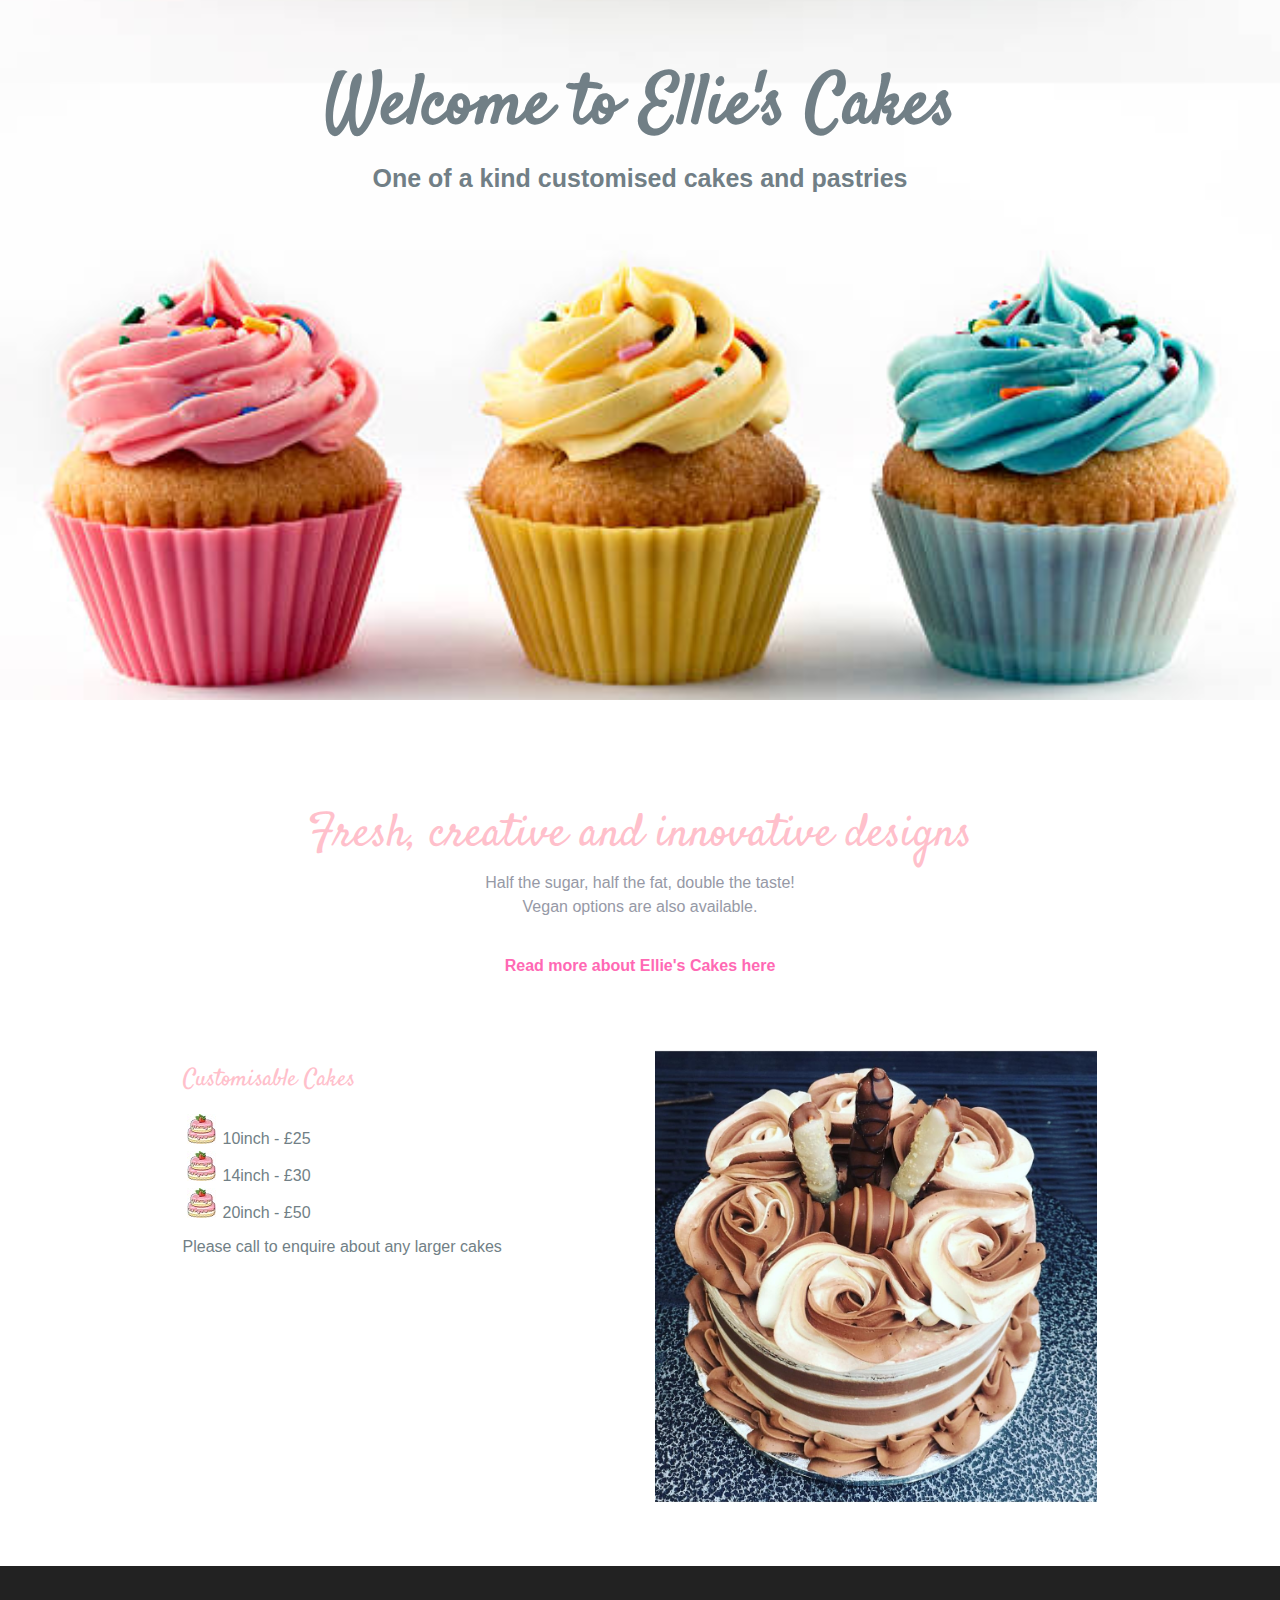
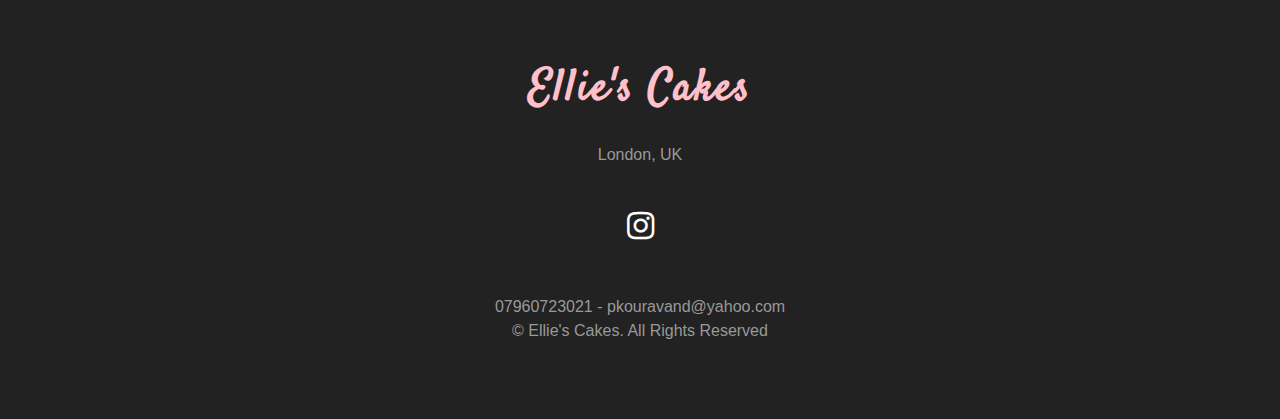
==== commit 7ab9ab90: "tidying code" ====
--- a/index.html
+++ b/index.html
@@ -3,9 +3,9 @@
 
 <head>
   <meta charset="utf-8">
-  <meta name="viewport" content="width=device-width, initial-scale=1">
-  <title>Ellies' Cakes</title>
-  <meta name="description" content="Free Bootstrap Theme by BootstrapMade.com">
+    <meta name="viewport" content="width=device-width, initial-scale=1">
+      <title>Ellies' Cakes</title>
+    <meta name="description" content="Free Bootstrap Theme by BootstrapMade.com">
   <meta name="keywords" content="free website templates, free bootstrap themes, free template, free bootstrap, free website template">
   <link href='css/bootstrap.css' rel='stylesheet'>
   <link href='css/main.css' rel='stylesheet'>
@@ -14,12 +14,7 @@
   <link rel="stylesheet" type="text/css" href="css/font-awesome.min.css">
   <link rel="stylesheet" type="text/css" href="css/bootstrap.min.css">
   <link rel="stylesheet" type="text/css" href="css/style.css">
-  <!-- =======================================================
-    Theme Name: Delicious
-    Theme URL: https://bootstrapmade.com/delicious-free-restaurant-bootstrap-theme/
-    Author: BootstrapMade.com
-    Author URL: https://bootstrapmade.com
-  ======================================================= -->
+
 </head>
 
 <body>
@@ -27,12 +22,14 @@
   <div class='jumbotron'>
     <div class ='container'>
       <div id="welcome" class='text-center'>
+
         <h1>Welcome to Ellie's Cakes</h1>
         <h2>One of a kind customised cakes and pastries</h2>
+
       </div>
-
     </div>
   </div>
+  </section>
   <!-- / banner -->
 
   <!--about-->
@@ -40,15 +37,14 @@
     <div class="container">
       <div class="row">
         <div class="col-md-12 text-center marb-35">
-          <h1 class="header-h">Fresh, creative and innovative designs</h1>
-          <p class="header-p">Half the sugar, half the fat, double the taste!
+            <h1 class="header-h">Fresh, creative and innovative designs</h1>
+            <p class="header-p">Half the sugar, half the fat, double the taste!
             <br> Vegan options are also available.</br> </p>
-
             <br> <p> <a href="about.html">Read more about Ellie's Cakes here </a> </p> </br>
         </div>
         <div class="col-md-1"></div>
         <div class="col-md-10">
-          <div class="col-md-6 col-sm-6">
+        <div class="col-md-6 col-sm-6">
             <div class="about-info">
               <h2 class="heading">Customisable Cakes</h2>
 
@@ -57,8 +53,8 @@
                   <li>10inch - £25 </li>
                   <li>14inch - £30</li>
                   <li>20inch - £50 </li>
-              </ul>
-              Please call to enquire about any larger cakes.
+                </ul>
+                Please call to enquire about any larger cakes
               </div>
             </div>
           </div>
@@ -66,15 +62,15 @@
             <img src="img/choccake.jpg" alt="" class="img-responsive">
           </div>
         </div>
-        <div class="col-md-1"></div>
+        <div class="col-md-1">
+        </div>
       </div>
     </div>
   </section>
   <!--/about-->
 
-
   <!-- footer -->
-<section id="footer">
+  <section id="footer">
   <footer class="footer text-center">
     <div class="footer-top">
       <div class="row">
@@ -87,7 +83,7 @@
             </div>
             <br> 07960723021 - pkouravand@yahoo.com
             <p class="copyright clear-float">
-              © Ellie's Cakes. All Rights Reserved</p>
+              © Ellie's Cakes. All Rights Reserved
               <div class="credits">
                 <!--
                   All the links in the footer should remain intact.
@@ -96,13 +92,21 @@
                   Purchase the pro version with working PHP/AJAX contact form: https://bootstrapmade.com/buy/?theme=Delicious
                 -->
               </div>
-          </div>
+            </p>
+            </div>
         </div>
       </div>
     </div>
   </footer>
 </section>
-  <!-- / footer -->
+<!-- / footer -->
+
+  <script src="js/jquery.min.js"></script>
+  <script src="js/jquery.easing.min.js"></script>
+  <script src="js/bootstrap.min.js"></script>
+  <script src="js/custom.js"></script>
+  <script src="contactform/contactform.js"></script>
 
 </body>
+
 </html>
--- a/css/main.css
+++ b/css/main.css
@@ -10,16 +10,16 @@
 #welcome h1 {
   font-size: 70px;
   font-weight: 800;
-  color: black;
-  font-family: Calibri;
+  color: 262626;
+  font-family: satisfy;
 }
 
 
 #welcome h2 {
   font-size: 25px;
   font-weight: 600;
-  color: black;
-  font-family: cursive; Calibri;
+  color: 262626;
+  font-family: arial;
 }
 
 
@@ -32,6 +32,7 @@
 
 #moreinfo h1, .about-info h2 {
 color: pink;
+font-family: satisfy;
 }
 
 
@@ -41,3 +42,27 @@
 #footer h4 {
     color: pink;
 }
+
+#about h1 {color: 262626;
+font-weight: 800;
+text-align: center;
+font-family: satisfy;
+font-size: 70px;
+}
+
+#about h2 {color: 262626;
+font-family: arial
+font-weight: 600;
+}
+
+#gallery h2 {font-weight: 400;
+color: #a3086c;
+font-family: satisfy;
+}
+
+img {
+    max-width:100%;
+    height:65%;
+    padding-left: 20;
+    padding-right: 20;
+}
--- a/css/style.css
+++ b/css/style.css
@@ -1,16 +1,9 @@
-/*
-    Theme Name: Delicious
-    Theme URL: https://bootstrapmade.com/delicious-free-restaurant-bootstrap-theme/
-    Author: BootstrapMade.com
-    Author URL: https://bootstrapmade.com
-*/
-
 body {
 	font-size: 15px;
     line-height: 1.52;
     color: #717f86;
     font-size: 16px;
-	font-family: 'Open Sans', sans-serif;
+	font-family: arial;
     font-weight: 400;
     overflow-x: hidden;
 }
@@ -33,18 +26,20 @@
     background: url(../img/banner-bg.jpg) no-repeat center top;
     background-size: cover;
     min-height: 630px;
+		font-family: 'Satisfy', sans-serif;
 }
 .bg-color{
     background-color: RGBA(0, 0, 0, 0.61);
     min-height: 630px;
 }
+
 #banner h2{
     font-family: 'Satisfy', sans-serif;
     font-size: 45px;
     color: #FFB03B;
 }
 #banner p{
-    font-family: 'PT Sans', sans-serif;
+    font-family: 'Satisfy', sans-serif;
     color: #fcfcfc;
     font-size: 34px;
 }
@@ -57,46 +52,10 @@
     margin-top: 140px;
     color: #FFB03B;
 }
-.sidenav {
-    height: 100%;
-    width: 0;
-    position: fixed;
-    z-index: 1;
-    top: 0;
-    right: 0;
-    background-color: #111;
-    overflow-x: hidden;
-    padding-top: 60px;
-    transition: 0.5s;
-}
-.sidenav a {
-    padding: 8px 8px 8px 32px;
-    text-decoration: none;
-    font-size: 25px;
-    color: #818181;
-    display: block;
-    transition: 0.3s
-}
-.sidenav a:hover, .offcanvas a:focus{
-    color: #f1f1f1;
-}
-.closebtn {
-    position: absolute;
-    top: 0;
-    right: 25px;
-    font-size: 36px !important;
-    margin-left: 50px;
-}
+
 #main {
     transition: margin-left .5s;
     padding: 20px;
-}
-.menu-icon
-{
-    color: #fff;
-    font-size: 30px;
-    margin-top: 30px;
-    cursor: pointer;
 }
 
 .header-h {
@@ -120,134 +79,6 @@
     width: 70px;
     height: 70px;
     border-radius: 50%;
-}
-.contact-icon {
-    color: #fff;
-    position: absolute;
-    left: 34px;
-    font-size: 32px;
-    margin-top: 18px;
-}
-.bg-1 {
-    background-color: #fecc17;
-    width: 70px;
-    height: 70px;
-    border-radius: 50%;
-}
-.bg-14 {
-    background-color: #ccdb38;
-    width: 70px;
-    height: 70px;
-    border-radius: 50%;
-}
-.dark-blue {
-    color: #31364c;
-    font-size: 24px;
-    margin-top: 0;
-}
-.light-blue {
-    color: #9699a6;
-    font-size: 16px;
-    margin-bottom: 1px;
-}
-.media-body {
-    margin-left: 10px;
-    padding-left: 13px;
-}
-.media-2 {
-    margin-top: 30px;
-}
-.newinput .form-group {
-    margin: 8px 0 9px !important;
-    padding-bottom: 10px;
-}
-.contact-form .form-control {
-    color: #000 !important;
-    font-size: 16px;
-    font-weight: normal;
-    height: 38px;
-    line-height: 1.42857;
-    padding: 7px 0;
-}
-.form-control, .form-group .form-control {
-    border: 0;
-    background-image: -webkit-gradient(linear, left top, left bottom, from(#009688), to(#009688)), -webkit-gradient(linear, left top, left bottom, from(#D2D2D2), to(#D2D2D2));
-    background-image: -webkit-linear-gradient(#009688, #009688), -webkit-linear-gradient(#D2D2D2, #D2D2D2);
-    background-image: -o-linear-gradient(#009688, #009688), -o-linear-gradient(#D2D2D2, #D2D2D2);
-    background-image: linear-gradient(#009688, #009688), linear-gradient(#D2D2D2, #D2D2D2);
-    -webkit-background-size: 0 2px, 100% 1px;
-    background-size: 0 2px, 100% 1px;
-    background-repeat: no-repeat;
-    background-position: center bottom, center -webkit-calc(100% - 1px);
-    background-position: center bottom, center calc(100% - 1px);
-    background-color: rgba(0, 0, 0, 0);
-    -webkit-transition: background 0s ease-out;
-    -o-transition: background 0s ease-out;
-    transition: background 0s ease-out;
-    float: none;
-    -webkit-box-shadow: none;
-    box-shadow: none;
-    border-radius: 0;
-}
-.contact-form {
-    margin: 8px 0 9px !important;
-    padding-bottom: 10px;
-}
-.contact-form textarea.form-control {
-    color: #000 !important;
-    height: auto;
-}
-.contacts-btn {
-    background-color:  #FFB03B !important;
-    color: #ffffff !important;
-    width: 170px;
-    height: 54px;
-    border-radius: 3px;
-    font-size: 16px;
-    font-family: 'Roboto', sans-serif;
-    font-weight: normal;
-    text-transform: capitalize;
-    border: 0px;
-    color: #000 !important;
-}
-
-.validation {
-    color: red;
-    display:none;
-    margin: 0 0 20px;
-    font-weight:400;
-    font-size:13px;
-}
-
-#sendmessage {
-    color: green;
-    border:1px solid green;
-    display:none;
-    text-align:center;
-    padding:15px;
-    font-weight:600;
-    margin-bottom:15px;
-}
-
-#errormessage {
-    color: red;
-    display:none;
-    border:1px solid red;
-    text-align:center;
-    padding:15px;
-    font-weight:600;
-    margin-bottom:15px;
-}
-
-#sendmessage.show, #errormessage.show, .show {
-    display:block;
-}
-
-.phone-in-talk, .hour-icon
-{
-    font-size: 35px;
-    line-height: 70px;
-    color: rgb(255, 255, 255);
 }
 
 
@@ -307,85 +138,11 @@
     letter-spacing: 1px;
     font-weight: 300;
 }
-.btn-read-more {
-    background: #FFB03B;
-    padding: 7px 19px;
-    font-family: 'Roboto', sans-serif;
-    font-size: 12px;
-    line-height: 17px;
-    font-weight: 400;
-    letter-spacing: 1px;
-    border-radius: 3px;
-    color: #000;
-    text-transform: uppercase;
-    margin-top: 10px;
-}
-.btn-read-more:hover
-{
-    color: #000;
-}
+
 #Container .mix{
     display: none;
 }
-.menu-restaurant{
-    width: 50%;
-    float: left;
-    padding: 15px;
-    position: relative;
-}
-.menu-restaurant .menu-title {
-    float: left;
-    font-family: Montserrat,arial;
-    text-transform: uppercase;
-    letter-spacing: 1px;
-    color: #FFB03B;
-}
-.menu-restaurant .menu-line {
-    position: absolute;
-    bottom: 6px;
-    border-bottom: 1px dotted rgba(0,0,0,.3);
-    margin-left: .6rem;
-    margin-right: .6rem;
-}
-.menu-restaurant .menu-price {
-    font-weight: 600;
-    position: absolute;
-    right: 0;
-    top: 0;
-}
-.menu-restaurant .menu-subtitle {
-    display: block;
-    float: left;
-    color: #B1B1B1;
-    font-family: Satisfy,'Open Sans',arial;
-    font-size: 1.2rem;
-}
-.menu-restaurant span.clearfix {
-    position: relative;
-    display: block;
-}
 
-#menu-flters ul li a.active, #menu-flters ul li a:hover {
-    background: #FFB03B;
-    color: #fff;
-    border: 1px solid #FFB03B;
-}
-#menu-flters ul li {
-    display: inline-block;
-    color: #fff;
-    text-transform: capitalize;
-    letter-spacing: 1px;
-    margin-bottom: 40px;
-}
-#menu-flters ul li a {
-    padding: 10px 20px;
-    font-size: 14px;
-    color: #565656;
-    border-radius: 0px;
-    border: 1px solid #BBBBBB;
-    text-decoration: none;
-    cursor: pointer;
-}
 
 .footer {
     width: 100%;
@@ -436,43 +193,3 @@
     text-transform: uppercase;
     margin: 0 5px;
 }
-@media (min-width: 768px) and (max-width: 980px) {
-    .content-holder h2 {
-        font-size: 23px;
-    }
-    .details-text p {
-        line-height: 16.6px;
-    }
-}
-@media (min-width: 451px) and (max-width: 767px) {
-    .details-text {
-        border:0px;
-        border-bottom: 2px solid #A87F41;
-    }
-}
-@media (min-width: 20px) and (max-width: 450px) {
-    .menu-restaurant {
-    width: 100%;
-    }
-    .details-text {
-        border:0px;
-        border-bottom: 2px solid #A87F41;
-    }
-    .header-h {
-        font-size: 35px;
-    }
-    .header-p, body{
-        font-size: 14px;
-    }
-    .about-info, .mr-15{
-        margin-bottom: 15px;
-    }
-    #banner h2{
-        font-size: 25px;
-    }
-    #banner p{
-        font-size: 25px;
-    }
-    .sidenav {padding-top: 15px;}
-    .sidenav a {font-size: 18px;}
-}
